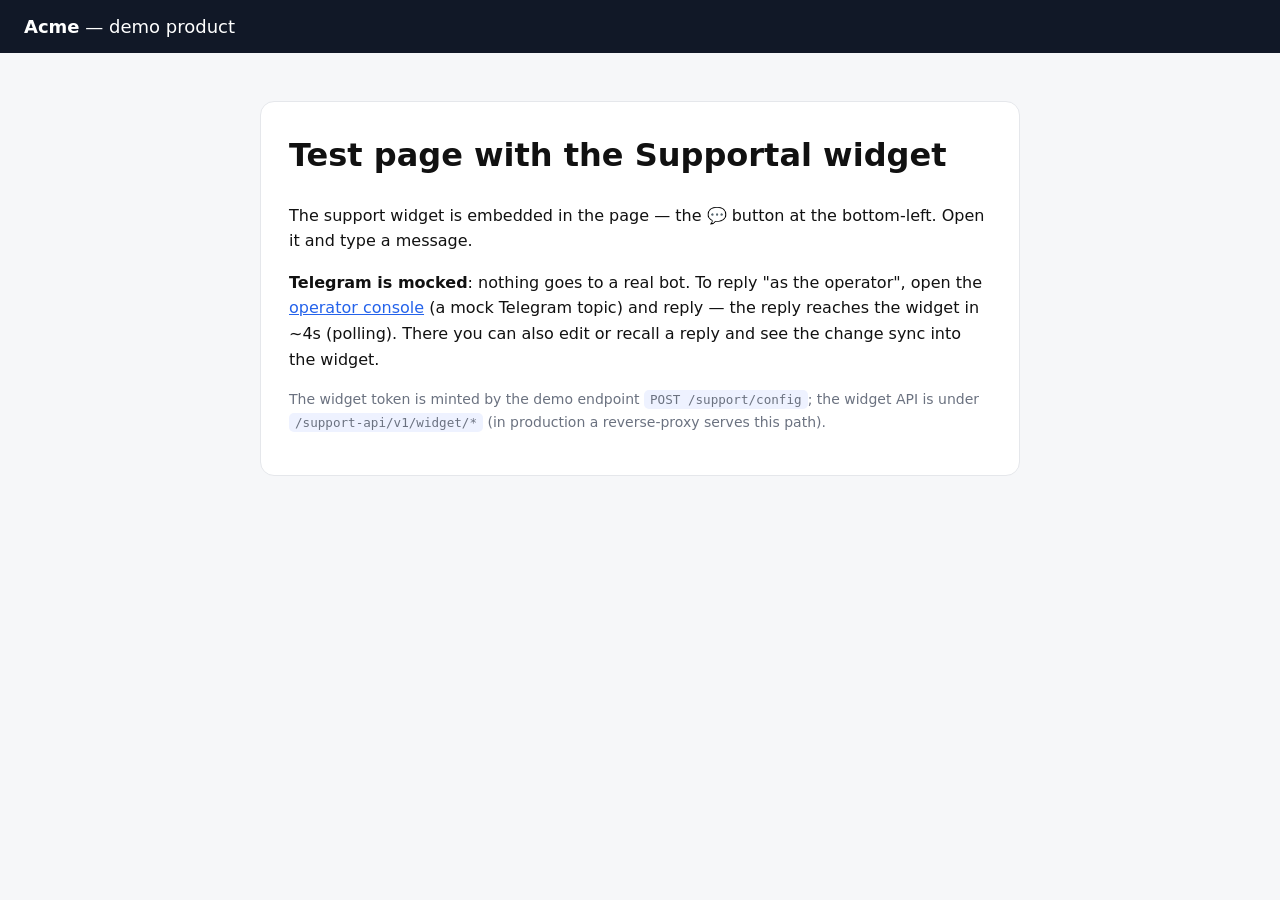
==== examples/demo/index.html @ d88fd4e0 "chore: translate the project to English (comments, docs, UI copy) Translate all in-code comments, do" ====
<!doctype html>
<html lang="en">
<head>
  <meta charset="utf-8">
  <meta name="viewport" content="width=device-width, initial-scale=1">
  <title>Supportal — demo</title>
  <link rel="stylesheet" href="/static/widget.css">
  <style>
    /* The widget uses the host's design tokens in shadcn style — HSL CHANNELS "H S% L%" (NOT hex!),
       because internally it wraps them in hsl(var(--primary)). Hex here would break hsl() → invisible bubbles. */
    :root {
      --primary: 221 83% 53%;              /* blue brand color: user bubbles + button/FAB */
      --primary-foreground: 210 40% 98%;   /* text on --primary */
    }
    body { font-family: system-ui, -apple-system, sans-serif; margin: 0; color: #111; background: #f6f7f9; }
    header { background: #111827; color: #fff; padding: 16px 24px; font-size: 18px; }
    main { max-width: 760px; margin: 48px auto; padding: 0 20px; line-height: 1.6; }
    .card { background: #fff; border: 1px solid #e5e7eb; border-radius: 14px; padding: 28px; }
    h1 { margin-top: 0; }
    code { background: #eef2ff; padding: 2px 6px; border-radius: 5px; font-size: 90%; }
    a { color: #2563eb; }
    .hint { color: #6b7280; font-size: 14px; }
  </style>
</head>
<body>
  <header><strong>Acme</strong> — demo product</header>
  <main>
    <div class="card">
      <h1>Test page with the Supportal widget</h1>
      <p>The support widget is embedded in the page — the <strong>💬</strong> button at the bottom-left.
         Open it and type a message.</p>
      <p><strong>Telegram is mocked</strong>: nothing goes to a real bot. To reply
         "as the operator", open the <a href="/operator" target="_blank">operator console</a>
         (a mock Telegram topic) and reply — the reply reaches the widget in ~4s (polling).
         There you can also edit or recall a reply and see the change sync into the widget.</p>
      <p class="hint">The widget token is minted by the demo endpoint <code>POST /support/config</code>;
         the widget API is under <code>/support-api/v1/widget/*</code> (in production a reverse-proxy serves this path).</p>
    </div>
  </main>
  <script src="/static/widget.js"></script>
</body>
</html>
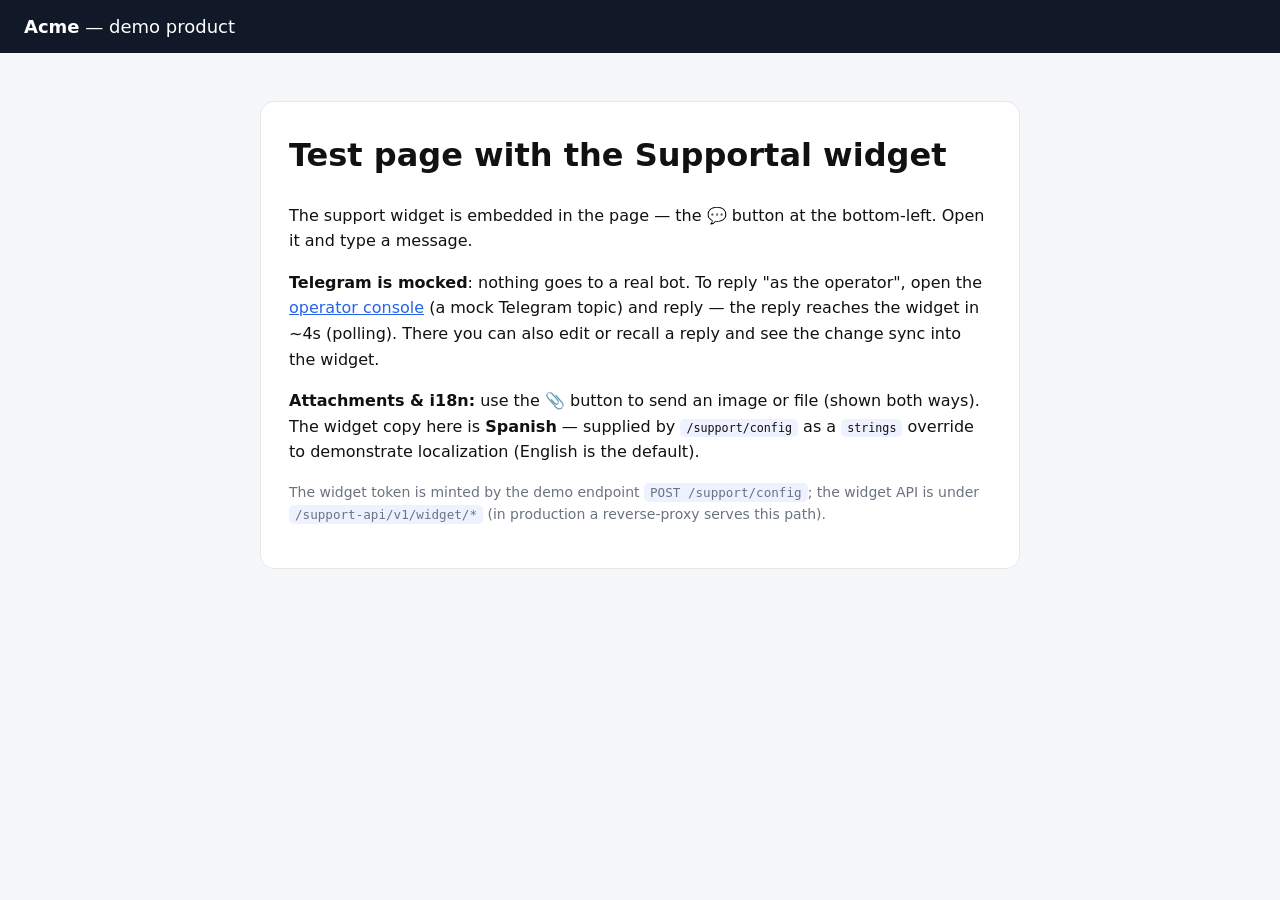
==== commit e027600a: "feat: widget i18n (localizable UI copy) The widget's UI copy is extracted into overridable strings w" ====
--- a/examples/demo/index.html
+++ b/examples/demo/index.html
@@ -33,6 +33,9 @@
          "as the operator", open the <a href="/operator" target="_blank">operator console</a>
          (a mock Telegram topic) and reply — the reply reaches the widget in ~4s (polling).
          There you can also edit or recall a reply and see the change sync into the widget.</p>
+      <p><strong>Attachments & i18n:</strong> use the 📎 button to send an image or file (shown both ways).
+         The widget copy here is <strong>Spanish</strong> — supplied by <code>/support/config</code> as a
+         <code>strings</code> override to demonstrate localization (English is the default).</p>
       <p class="hint">The widget token is minted by the demo endpoint <code>POST /support/config</code>;
          the widget API is under <code>/support-api/v1/widget/*</code> (in production a reverse-proxy serves this path).</p>
     </div>
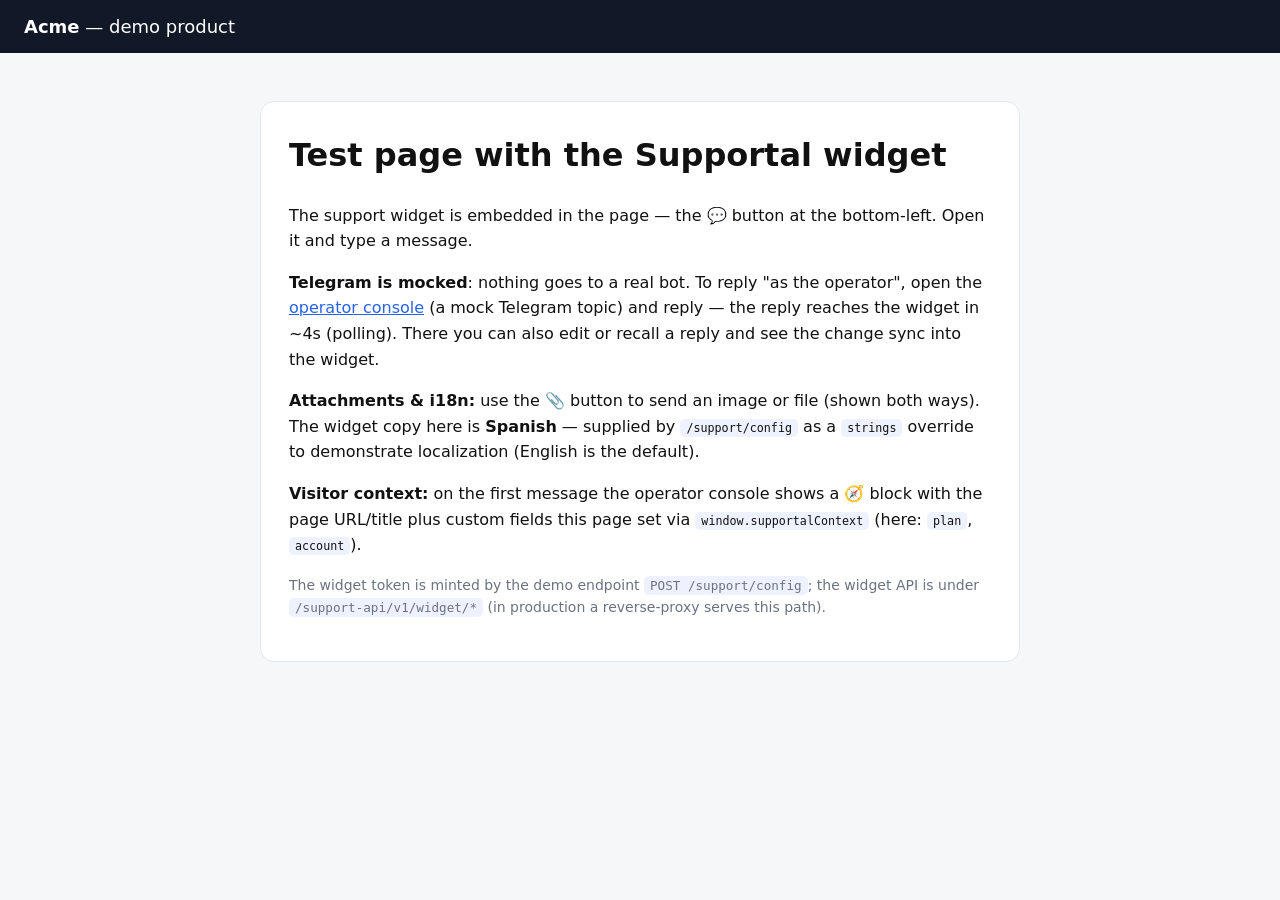
==== commit 1bea6174: "feat: visitor context into the topic header (flag-gated) Add SUPPORT_VISITOR_CONTEXT (default off): " ====
--- a/examples/demo/index.html
+++ b/examples/demo/index.html
@@ -36,10 +36,14 @@
       <p><strong>Attachments & i18n:</strong> use the 📎 button to send an image or file (shown both ways).
          The widget copy here is <strong>Spanish</strong> — supplied by <code>/support/config</code> as a
          <code>strings</code> override to demonstrate localization (English is the default).</p>
+      <p><strong>Visitor context:</strong> on the first message the operator console shows a 🧭 block with the
+         page URL/title plus custom fields this page set via <code>window.supportalContext</code> (here:
+         <code>plan</code>, <code>account</code>).</p>
       <p class="hint">The widget token is minted by the demo endpoint <code>POST /support/config</code>;
          the widget API is under <code>/support-api/v1/widget/*</code> (in production a reverse-proxy serves this path).</p>
     </div>
   </main>
+  <script>window.supportalContext = { plan: "Pro", account: "acme-42" };</script>
   <script src="/static/widget.js"></script>
 </body>
 </html>
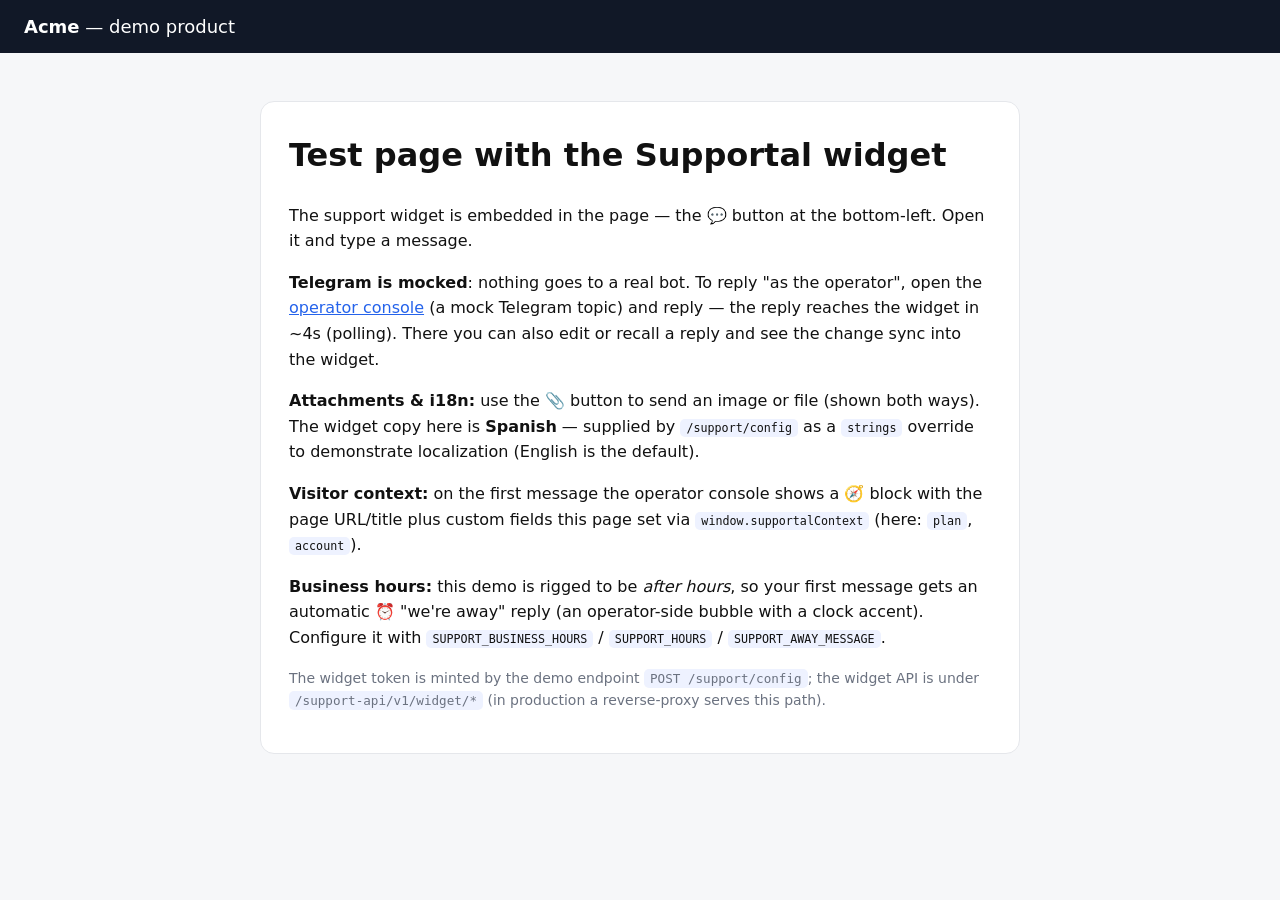
==== commit 1149c3a6: "feat: business hours / auto-away (SUPPORT_BUSINESS_HOURS, default off) A ticket opened outside the c" ====
--- a/examples/demo/index.html
+++ b/examples/demo/index.html
@@ -39,6 +39,9 @@
       <p><strong>Visitor context:</strong> on the first message the operator console shows a 🧭 block with the
          page URL/title plus custom fields this page set via <code>window.supportalContext</code> (here:
          <code>plan</code>, <code>account</code>).</p>
+      <p><strong>Business hours:</strong> this demo is rigged to be <em>after hours</em>, so your first message
+         gets an automatic ⏰ "we're away" reply (an operator-side bubble with a clock accent). Configure it with
+         <code>SUPPORT_BUSINESS_HOURS</code> / <code>SUPPORT_HOURS</code> / <code>SUPPORT_AWAY_MESSAGE</code>.</p>
       <p class="hint">The widget token is minted by the demo endpoint <code>POST /support/config</code>;
          the widget API is under <code>/support-api/v1/widget/*</code> (in production a reverse-proxy serves this path).</p>
     </div>
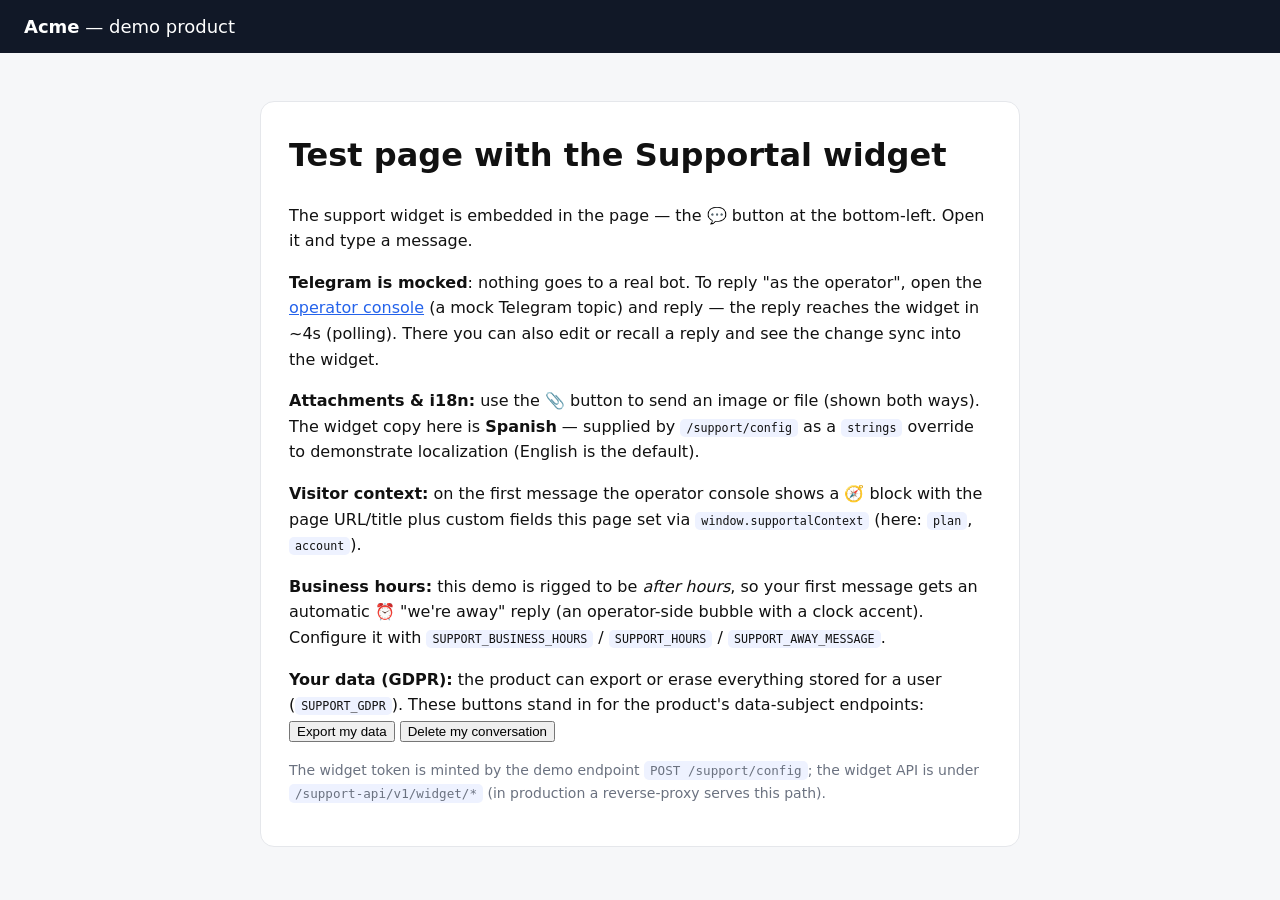
==== commit a09d9276: "feat: GDPR export / erase (SUPPORT_GDPR, default off) Data-subject operations over contour B (HMAC):" ====
--- a/examples/demo/index.html
+++ b/examples/demo/index.html
@@ -42,11 +42,27 @@
       <p><strong>Business hours:</strong> this demo is rigged to be <em>after hours</em>, so your first message
          gets an automatic ⏰ "we're away" reply (an operator-side bubble with a clock accent). Configure it with
          <code>SUPPORT_BUSINESS_HOURS</code> / <code>SUPPORT_HOURS</code> / <code>SUPPORT_AWAY_MESSAGE</code>.</p>
+      <p><strong>Your data (GDPR):</strong> the product can export or erase everything stored for a user
+         (<code>SUPPORT_GDPR</code>). These buttons stand in for the product's data-subject endpoints:
+         <button type="button" onclick="gdprExport()">Export my data</button>
+         <button type="button" onclick="gdprDelete()">Delete my conversation</button></p>
       <p class="hint">The widget token is minted by the demo endpoint <code>POST /support/config</code>;
          the widget API is under <code>/support-api/v1/widget/*</code> (in production a reverse-proxy serves this path).</p>
     </div>
   </main>
-  <script>window.supportalContext = { plan: "Pro", account: "acme-42" };</script>
+  <script>
+    window.supportalContext = { plan: "Pro", account: "acme-42" };
+    async function gdprExport() {
+      const data = await (await fetch("/demo/export", { method: "POST" })).json();
+      const w = window.open("", "_blank");
+      w.document.write("<pre>" + JSON.stringify(data, null, 2).replace(/</g, "&lt;") + "</pre>");
+    }
+    async function gdprDelete() {
+      if (!confirm("Erase the whole conversation for this user? This cannot be undone.")) return;
+      const r = await (await fetch("/demo/delete", { method: "POST" })).json();
+      alert("Erased: " + JSON.stringify(r.deleted) + "\nReload to see the empty widget.");
+    }
+  </script>
   <script src="/static/widget.js"></script>
 </body>
 </html>
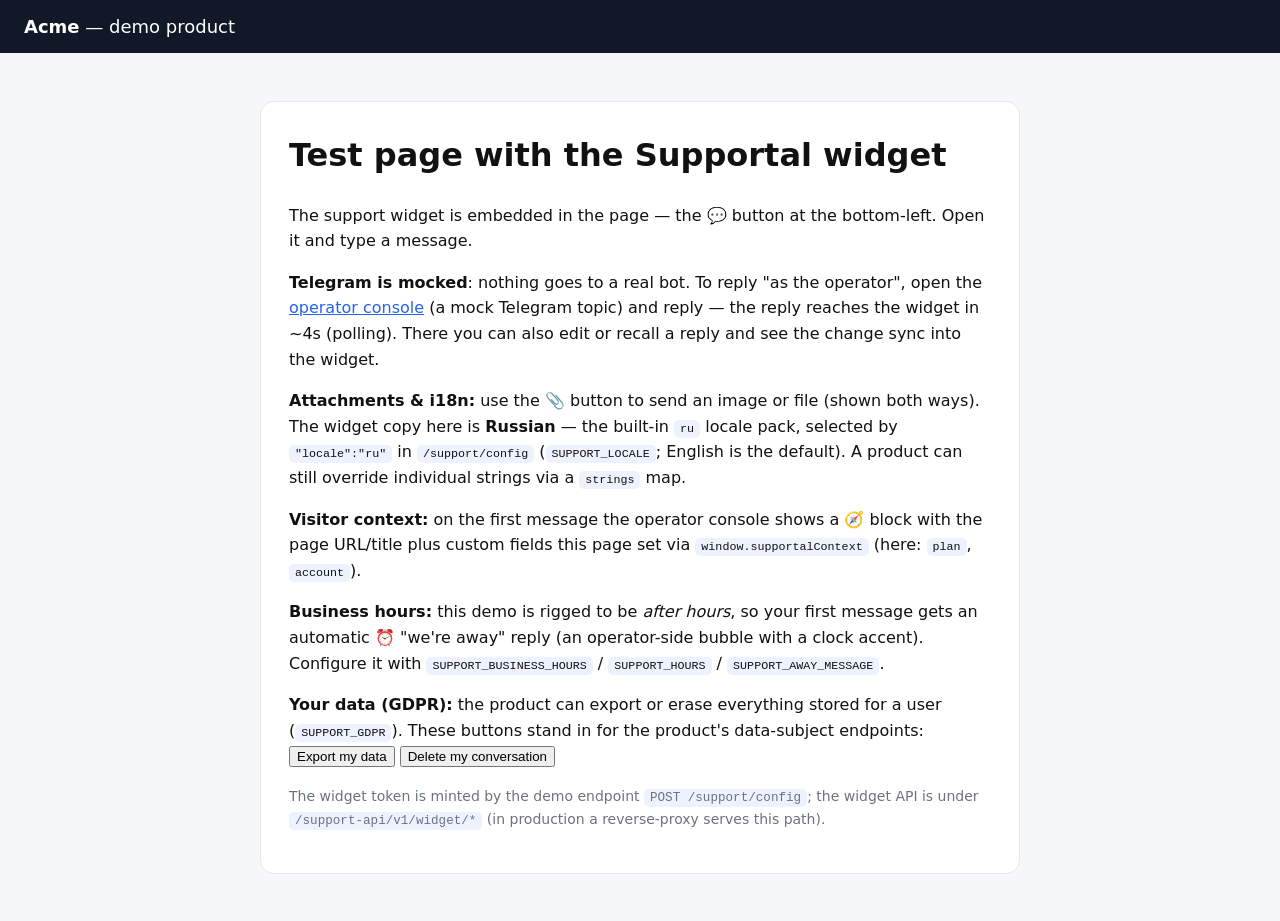
==== commit 89b3e00b: "feat: built-in Russian locale pack (SUPPORT_LOCALE, default en) Ships an actual Russian localization" ====
--- a/examples/demo/index.html
+++ b/examples/demo/index.html
@@ -34,8 +34,9 @@
          (a mock Telegram topic) and reply — the reply reaches the widget in ~4s (polling).
          There you can also edit or recall a reply and see the change sync into the widget.</p>
       <p><strong>Attachments & i18n:</strong> use the 📎 button to send an image or file (shown both ways).
-         The widget copy here is <strong>Spanish</strong> — supplied by <code>/support/config</code> as a
-         <code>strings</code> override to demonstrate localization (English is the default).</p>
+         The widget copy here is <strong>Russian</strong> — the built-in <code>ru</code> locale pack, selected by
+         <code>"locale":"ru"</code> in <code>/support/config</code> (<code>SUPPORT_LOCALE</code>; English is the
+         default). A product can still override individual strings via a <code>strings</code> map.</p>
       <p><strong>Visitor context:</strong> on the first message the operator console shows a 🧭 block with the
          page URL/title plus custom fields this page set via <code>window.supportalContext</code> (here:
          <code>plan</code>, <code>account</code>).</p>
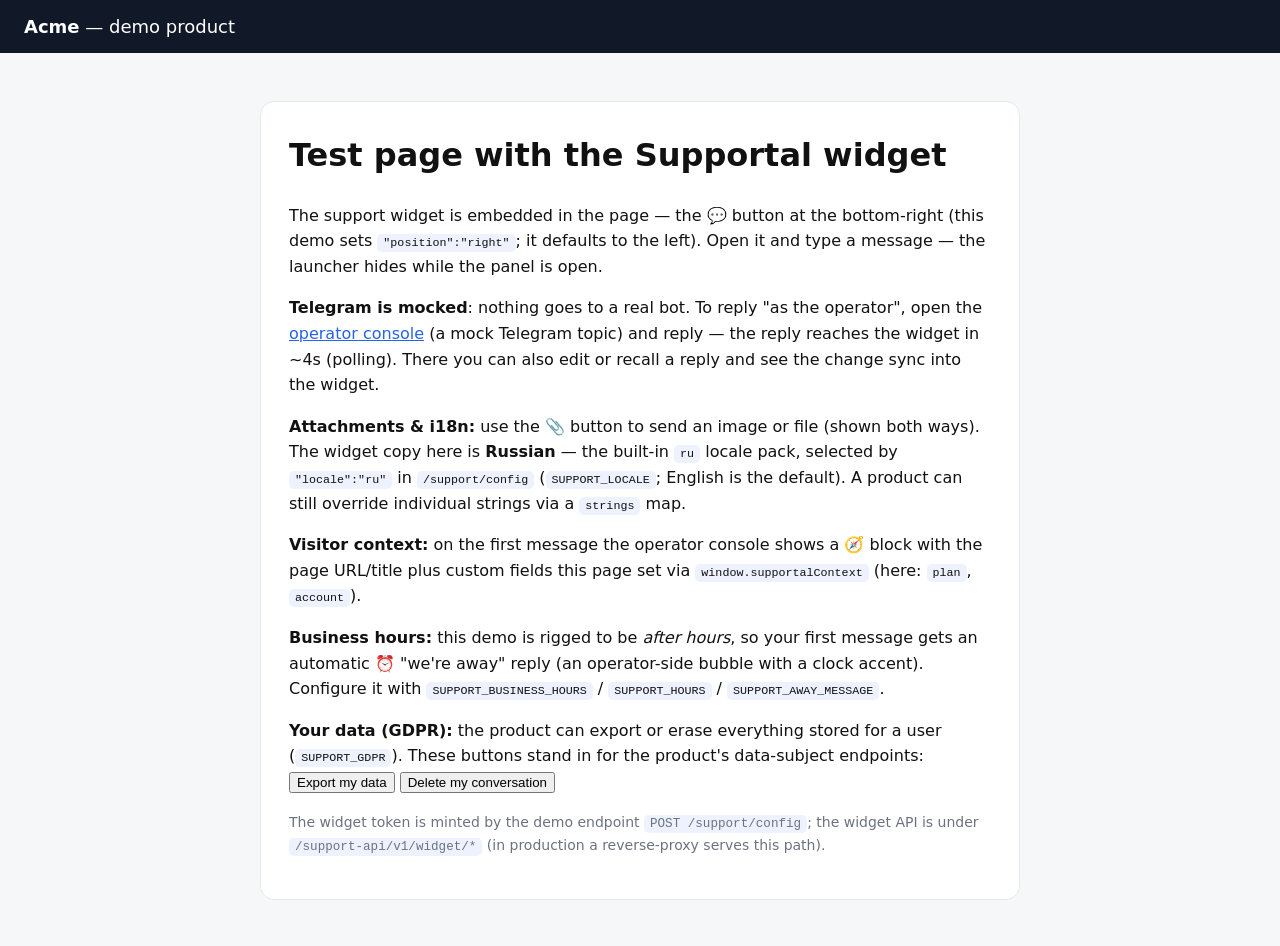
==== commit 69e99a22: "feat: widget launcher placement (right corner + auto-hide when open) Add a `position` field to /supp" ====
--- a/examples/demo/index.html
+++ b/examples/demo/index.html
@@ -27,8 +27,9 @@
   <main>
     <div class="card">
       <h1>Test page with the Supportal widget</h1>
-      <p>The support widget is embedded in the page — the <strong>💬</strong> button at the bottom-left.
-         Open it and type a message.</p>
+      <p>The support widget is embedded in the page — the <strong>💬</strong> button at the bottom-right
+         (this demo sets <code>"position":"right"</code>; it defaults to the left). Open it and type a
+         message — the launcher hides while the panel is open.</p>
       <p><strong>Telegram is mocked</strong>: nothing goes to a real bot. To reply
          "as the operator", open the <a href="/operator" target="_blank">operator console</a>
          (a mock Telegram topic) and reply — the reply reaches the widget in ~4s (polling).
